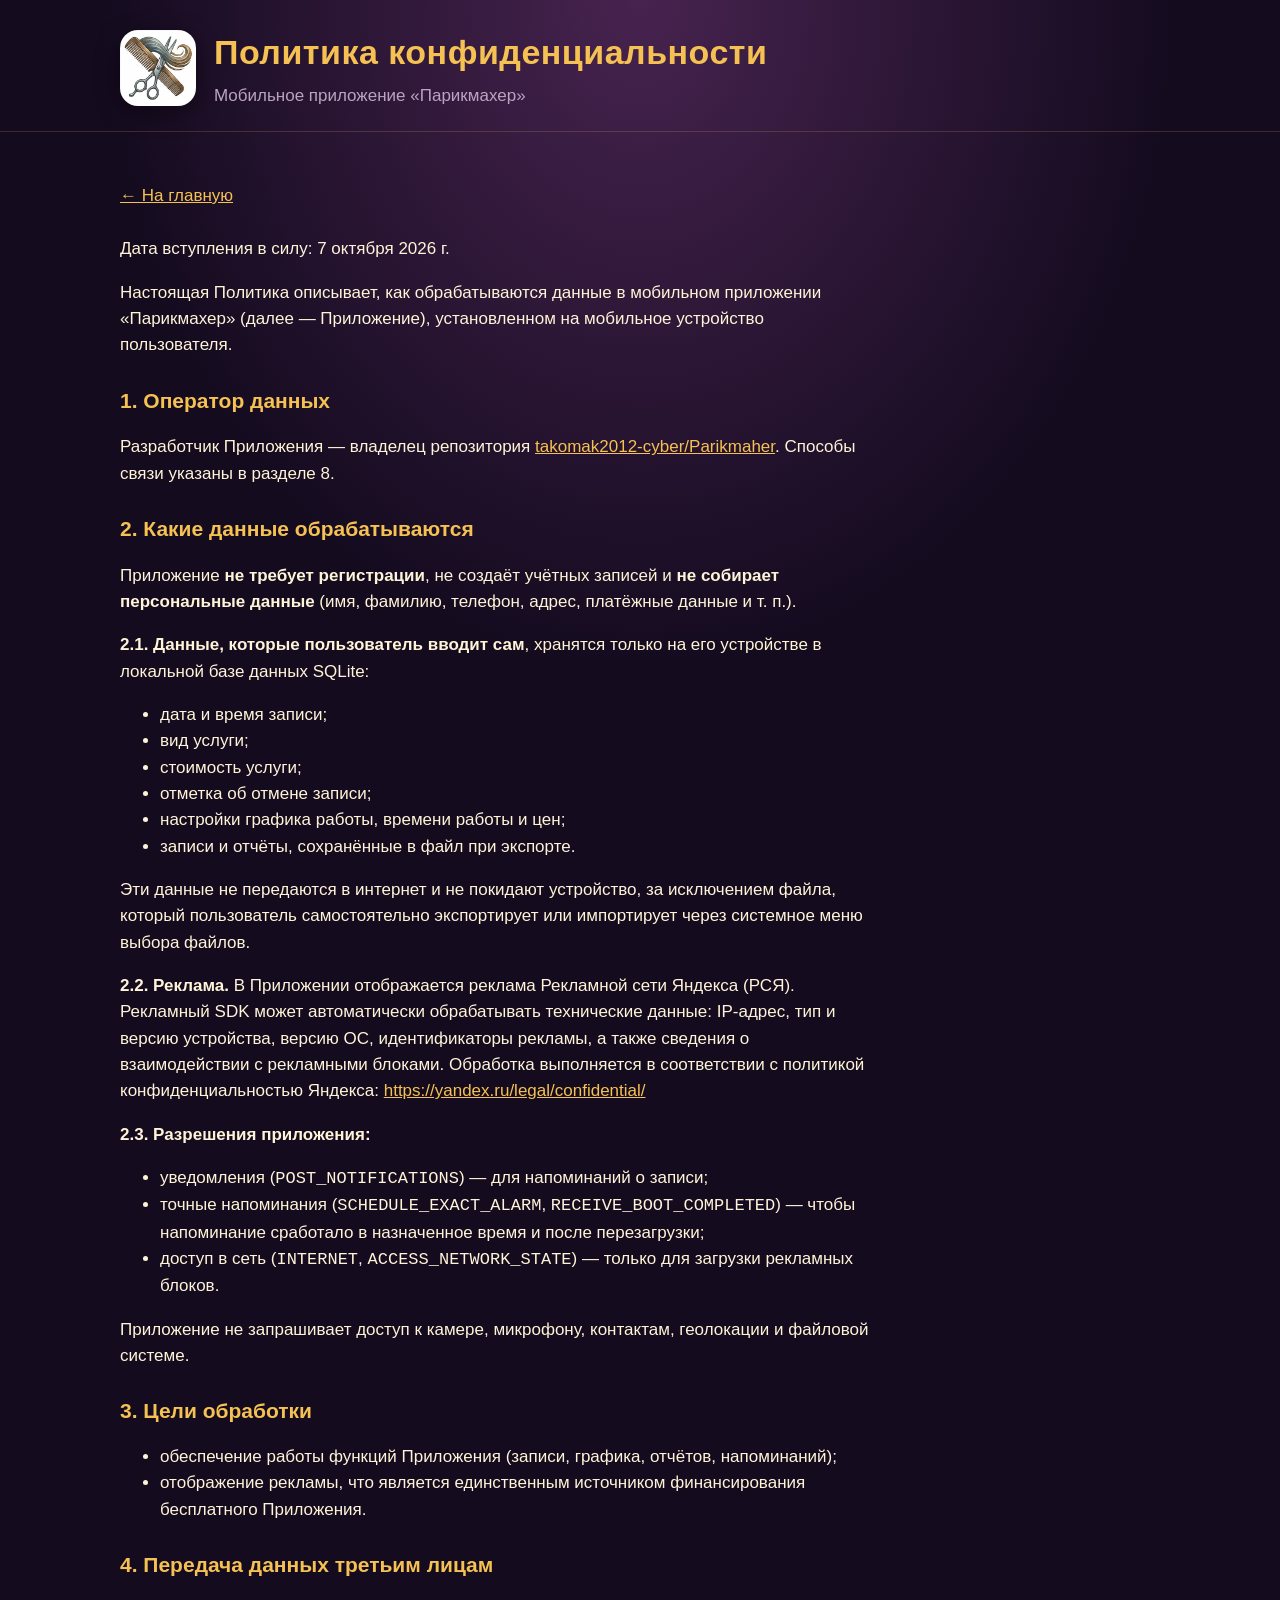
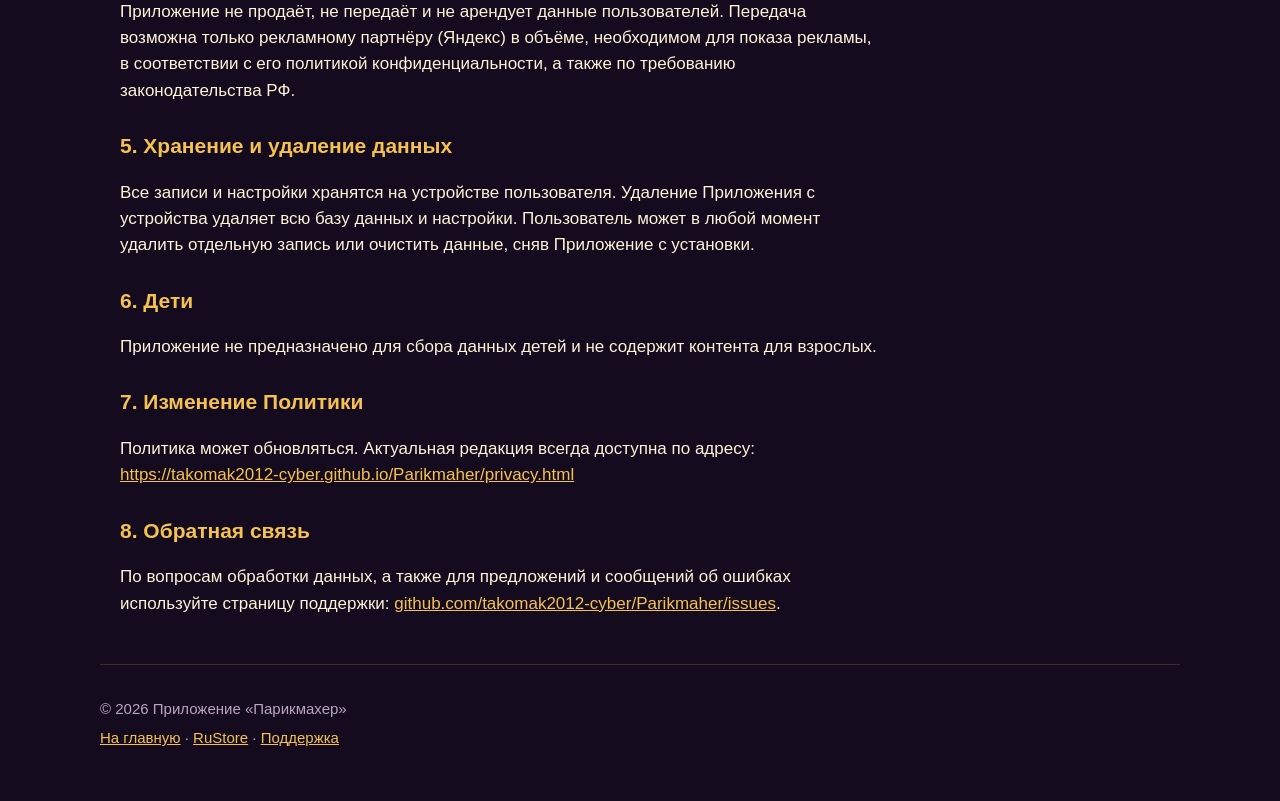
==== privacy.html @ 4c3a8845 "Сайт приложения Парикмахер: главная, политика конфиденциальности, скриншоты" ====
<!DOCTYPE html>
<html lang="ru">
<head>
<meta charset="utf-8">
<meta name="viewport" content="width=device-width, initial-scale=1">
<title>Политика конфиденциальности — Приложение «Парикмахер»</title>
<meta name="description" content="Политика конфиденциальности мобильного приложения «Парикмахер»: какие данные обрабатываются, зачем и как их удалить.">
<meta name="robots" content="noindex">
<link rel="icon" href="assets/icon-512.png">
<link rel="stylesheet" href="assets/style.css">
</head>
<body>

<header class="top">
  <div class="wrap top-in">
    <img class="logo" src="assets/icon-512.png" alt="Иконка приложения Парикмахер">
    <div>
      <h1>Политика конфиденциальности</h1>
      <p class="tag">Мобильное приложение «Парикмахер»</p>
    </div>
  </div>
</header>

<main class="wrap">
  <div class="prose">
    <p><a class="back" href="index.html">← На главную</a></p>
    <p>Дата вступления в силу: 7 октября 2026 г.</p>

    <p>Настоящая Политика описывает, как обрабатываются данные в мобильном приложении «Парикмахер» (далее — Приложение), установленном на мобильное устройство пользователя.</p>

    <h2>1. Оператор данных</h2>
    <p>Разработчик Приложения — владелец репозитория <a href="https://github.com/takomak2012-cyber/Parikmaher">takomak2012-cyber/Parikmaher</a>. Способы связи указаны в разделе 8.</p>

    <h2>2. Какие данные обрабатываются</h2>
    <p>Приложение <strong>не требует регистрации</strong>, не создаёт учётных записей и <strong>не собирает персональные данные</strong> (имя, фамилию, телефон, адрес, платёжные данные и т. п.).</p>

    <p><strong>2.1. Данные, которые пользователь вводит сам</strong>, хранятся только на его устройстве в локальной базе данных SQLite:</p>
    <ul>
      <li>дата и время записи;</li>
      <li>вид услуги;</li>
      <li>стоимость услуги;</li>
      <li>отметка об отмене записи;</li>
      <li>настройки графика работы, времени работы и цен;</li>
      <li>записи и отчёты, сохранённые в файл при экспорте.</li>
    </ul>
    <p>Эти данные не передаются в интернет и не покидают устройство, за исключением файла, который пользователь самостоятельно экспортирует или импортирует через системное меню выбора файлов.</p>

    <p><strong>2.2. Реклама.</strong> В Приложении отображается реклама Рекламной сети Яндекса (РСЯ). Рекламный SDK может автоматически обрабатывать технические данные: IP-адрес, тип и версию устройства, версию ОС, идентификаторы рекламы, а также сведения о взаимодействии с рекламными блоками. Обработка выполняется в соответствии с политикой конфиденциальностью Яндекса: <a href="https://yandex.ru/legal/confidential/" rel="noopener">https://yandex.ru/legal/confidential/</a></p>

    <p><strong>2.3. Разрешения приложения:</strong></p>
    <ul>
      <li>уведомления (<code>POST_NOTIFICATIONS</code>) — для напоминаний о записи;</li>
      <li>точные напоминания (<code>SCHEDULE_EXACT_ALARM</code>, <code>RECEIVE_BOOT_COMPLETED</code>) — чтобы напоминание сработало в назначенное время и после перезагрузки;</li>
      <li>доступ в сеть (<code>INTERNET</code>, <code>ACCESS_NETWORK_STATE</code>) — только для загрузки рекламных блоков.</li>
    </ul>
    <p>Приложение не запрашивает доступ к камере, микрофону, контактам, геолокации и файловой системе.</p>

    <h2>3. Цели обработки</h2>
    <ul>
      <li>обеспечение работы функций Приложения (записи, графика, отчётов, напоминаний);</li>
      <li>отображение рекламы, что является единственным источником финансирования бесплатного Приложения.</li>
    </ul>

    <h2>4. Передача данных третьим лицам</h2>
    <p>Приложение не продаёт, не передаёт и не арендует данные пользователей. Передача возможна только рекламному партнёру (Яндекс) в объёме, необходимом для показа рекламы, в соответствии с его политикой конфиденциальности, а также по требованию законодательства РФ.</p>

    <h2>5. Хранение и удаление данных</h2>
    <p>Все записи и настройки хранятся на устройстве пользователя. Удаление Приложения с устройства удаляет всю базу данных и настройки. Пользователь может в любой момент удалить отдельную запись или очистить данные, сняв Приложение с установки.</p>

    <h2>6. Дети</h2>
    <p>Приложение не предназначено для сбора данных детей и не содержит контента для взрослых.</p>

    <h2>7. Изменение Политики</h2>
    <p>Политика может обновляться. Актуальная редакция всегда доступна по адресу: <a href="https://takomak2012-cyber.github.io/Parikmaher/privacy.html">https://takomak2012-cyber.github.io/Parikmaher/privacy.html</a></p>

    <h2>8. Обратная связь</h2>
    <p>По вопросам обработки данных, а также для предложений и сообщений об ошибках используйте страницу поддержки: <a href="https://github.com/takomak2012-cyber/Parikmaher/issues">github.com/takomak2012-cyber/Parikmaher/issues</a>.</p>
  </div>
</main>

<footer class="wrap foot">
  <p>© 2026 Приложение «Парикмахер»</p>
  <p class="links">
    <a href="index.html">На главную</a> ·
    <a href="https://rustore.ru/catalog/app/ru.parikmaher.app" rel="noopener">RuStore</a> ·
    <a href="https://github.com/takomak2012-cyber/Parikmaher/issues">Поддержка</a>
  </p>
</footer>

</body>
</html>
---- assets/style.css ----
:root{
  --bg:#140b1f;
  --bg2:#281735;
  --gold:#f5c152;
  --cream:#fff4d7;
  --pink:#e87497;
  --green:#69c089;
  --muted:#baa4c1;
}
*{box-sizing:border-box}
html,body{margin:0;padding:0}
body{
  background:radial-gradient(60% 40% at 50% 0%, #47234f 0%, var(--bg) 70%) no-repeat, var(--bg);
  color:var(--cream);
  font-family:-apple-system,BlinkMacSystemFont,"Segoe UI",Roboto,"Helvetica Neue",Arial,sans-serif;
  line-height:1.55;
  -webkit-font-smoothing:antialiased;
}
a{color:var(--gold)}
.wrap{max-width:1080px;margin:0 auto;padding:0 20px}

.top{border-bottom:1px solid rgba(245,193,82,.18);padding:26px 0 22px}
.top-in{display:flex;align-items:center;gap:18px}
.logo{width:76px;height:76px;border-radius:18px;box-shadow:0 6px 24px rgba(0,0,0,.45)}
h1{margin:0;font-size:34px;letter-spacing:.5px;color:var(--gold)}
.tag{margin:4px 0 0;color:var(--muted);font-size:17px}

.hero{padding:38px 0 10px}
.lead{font-size:19px;max-width:760px;margin:0 0 22px}
.cta{display:flex;flex-wrap:wrap;gap:14px;margin:0 0 20px}
.btn{
  display:inline-block;padding:14px 26px;border-radius:999px;text-decoration:none;
  background:linear-gradient(180deg,#f7cd6d,#e0a83a);color:#2a1606;font-weight:700;font-size:17px;
  box-shadow:0 8px 20px rgba(0,0,0,.35);
}
.btn.ghost{background:transparent;color:var(--gold);border:2px solid rgba(245,193,82,.55);box-shadow:none}
.btn:hover{filter:brightness(1.06)}
.facts{list-style:none;display:flex;flex-wrap:wrap;gap:10px;padding:0;margin:0}
.facts li{background:rgba(255,255,255,.06);border:1px solid rgba(245,193,82,.22);border-radius:999px;padding:6px 14px;font-size:15px;color:var(--cream)}

.block{padding:40px 0}
.block h2{font-size:26px;color:var(--gold);margin:0 0 20px}
.grid{display:grid;grid-template-columns:repeat(auto-fit,minmax(260px,1fr));gap:16px}
.card{background:rgba(255,255,255,.05);border:1px solid rgba(245,193,82,.2);border-radius:18px;padding:18px 20px}
.card h3{margin:0 0 8px;font-size:19px;color:var(--gold)}
.card p{margin:0;color:var(--cream);opacity:.92;font-size:16px}

.shots{display:grid;grid-template-columns:repeat(auto-fit,minmax(230px,1fr));gap:22px}
.shots figure{margin:0;background:rgba(255,255,255,.05);border:1px solid rgba(245,193,82,.2);border-radius:20px;padding:14px 14px 16px}
.shots img{width:100%;display:block;border-radius:12px;background:#000}
.shots figcaption{margin-top:10px;font-size:14px;color:var(--muted);text-align:center}

.about ul{margin:0;padding-left:22px}
.about li{margin-bottom:8px;font-size:17px}

.foot{padding:26px 0 46px;color:var(--muted);font-size:15px;border-top:1px solid rgba(245,193,82,.18);margin-top:20px}
.foot p{margin:6px 0}

.prose{max-width:760px;padding:34px 0 10px}
.prose h1{font-size:30px;margin:0 0 18px}
.prose h2{font-size:21px;color:var(--gold);margin:26px 0 10px}
.prose p,.prose li{font-size:17px}
.back{display:inline-block;margin-bottom:10px}

@media (max-width:600px){
  h1{font-size:27px}
  .lead{font-size:17px}
  .block h2{font-size:22px}
}
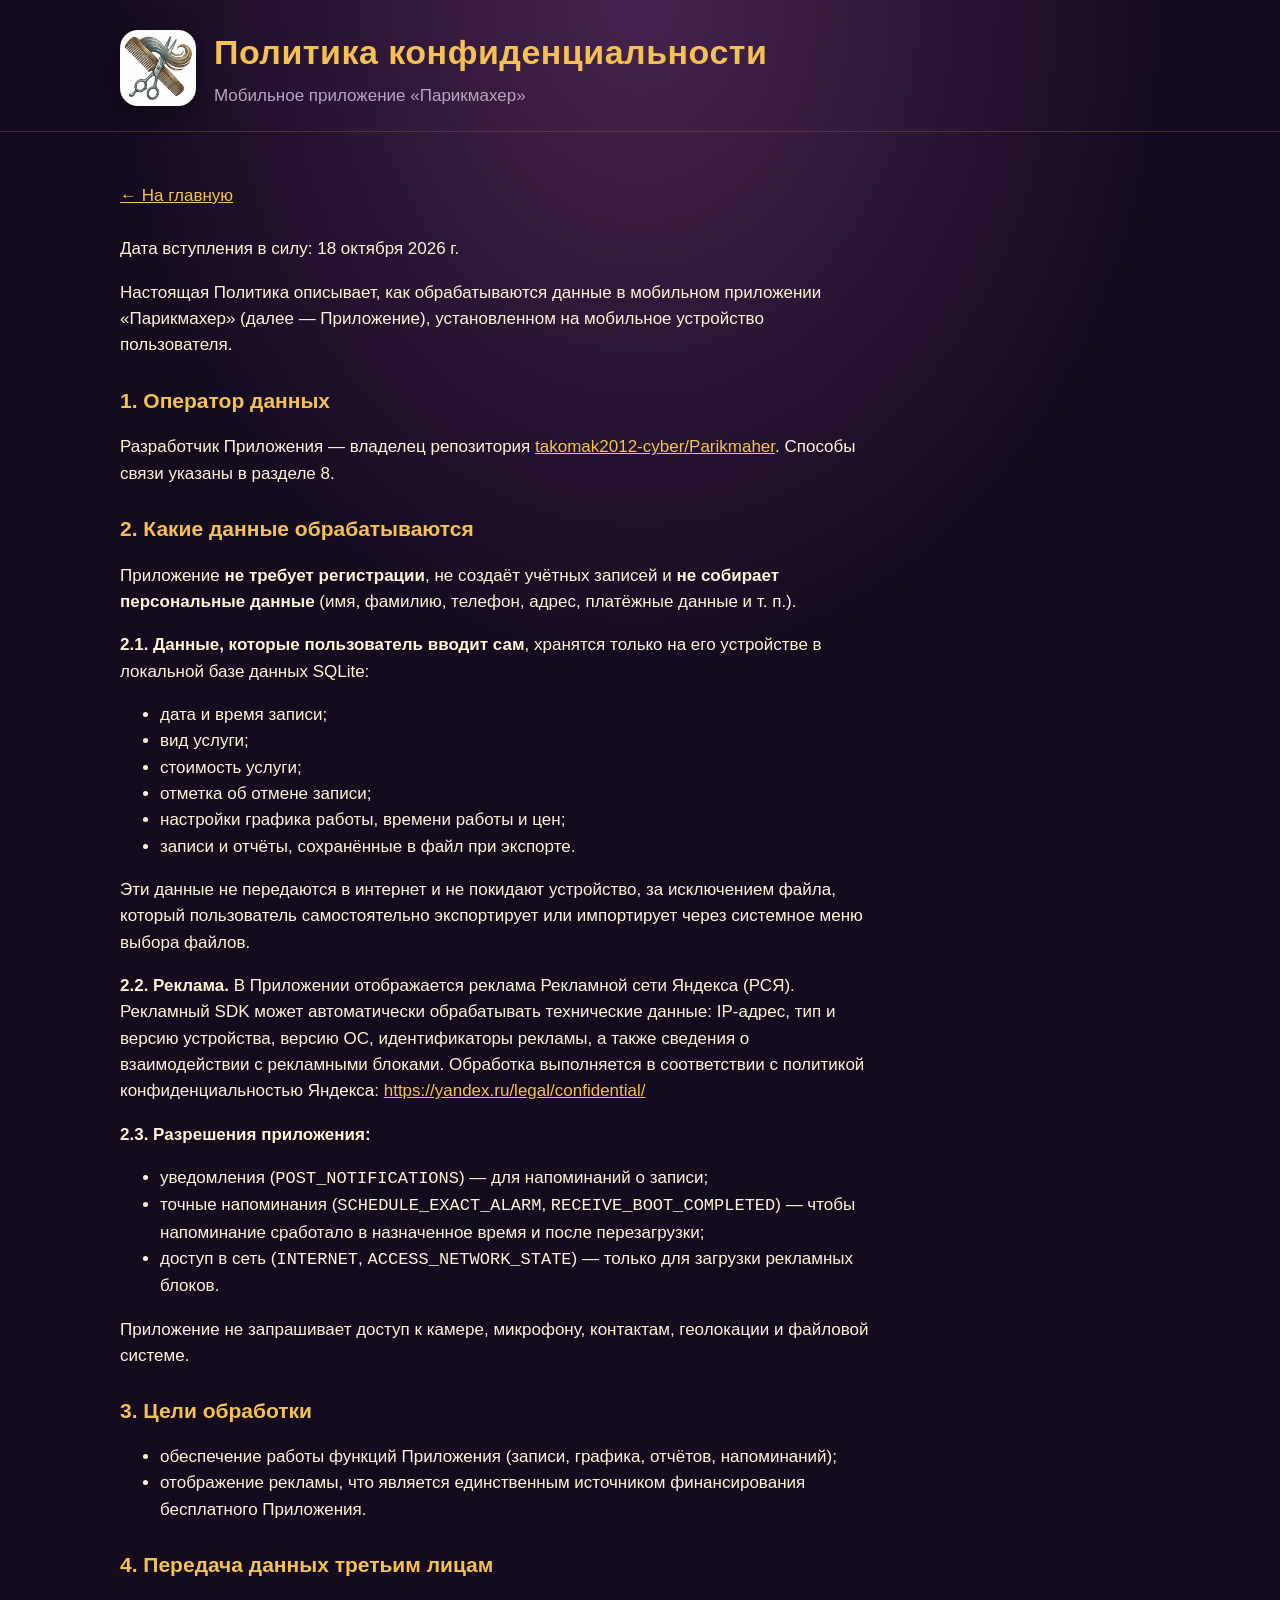
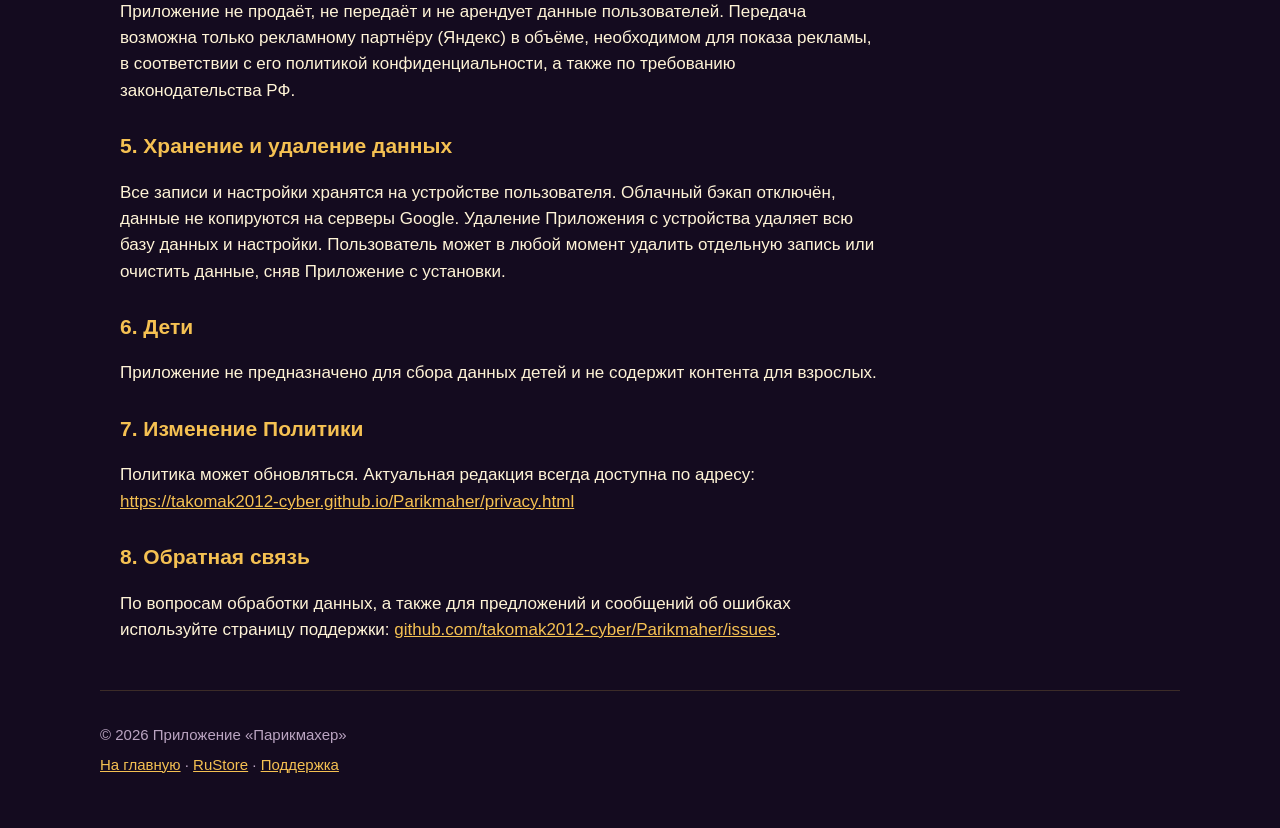
==== commit 14890e69: "Сайт: версия 2.10, новые возможности, ссылка на исходный код" ====
--- a/privacy.html
+++ b/privacy.html
@@ -24,7 +24,7 @@
 <main class="wrap">
   <div class="prose">
     <p><a class="back" href="index.html">← На главную</a></p>
-    <p>Дата вступления в силу: 7 октября 2026 г.</p>
+    <p>Дата вступления в силу: 18 октября 2026 г.</p>
 
     <p>Настоящая Политика описывает, как обрабатываются данные в мобильном приложении «Парикмахер» (далее — Приложение), установленном на мобильное устройство пользователя.</p>
 
@@ -65,7 +65,7 @@
     <p>Приложение не продаёт, не передаёт и не арендует данные пользователей. Передача возможна только рекламному партнёру (Яндекс) в объёме, необходимом для показа рекламы, в соответствии с его политикой конфиденциальности, а также по требованию законодательства РФ.</p>
 
     <h2>5. Хранение и удаление данных</h2>
-    <p>Все записи и настройки хранятся на устройстве пользователя. Удаление Приложения с устройства удаляет всю базу данных и настройки. Пользователь может в любой момент удалить отдельную запись или очистить данные, сняв Приложение с установки.</p>
+    <p>Все записи и настройки хранятся на устройстве пользователя. Облачный бэкап отключён, данные не копируются на серверы Google. Удаление Приложения с устройства удаляет всю базу данных и настройки. Пользователь может в любой момент удалить отдельную запись или очистить данные, сняв Приложение с установки.</p>
 
     <h2>6. Дети</h2>
     <p>Приложение не предназначено для сбора данных детей и не содержит контента для взрослых.</p>
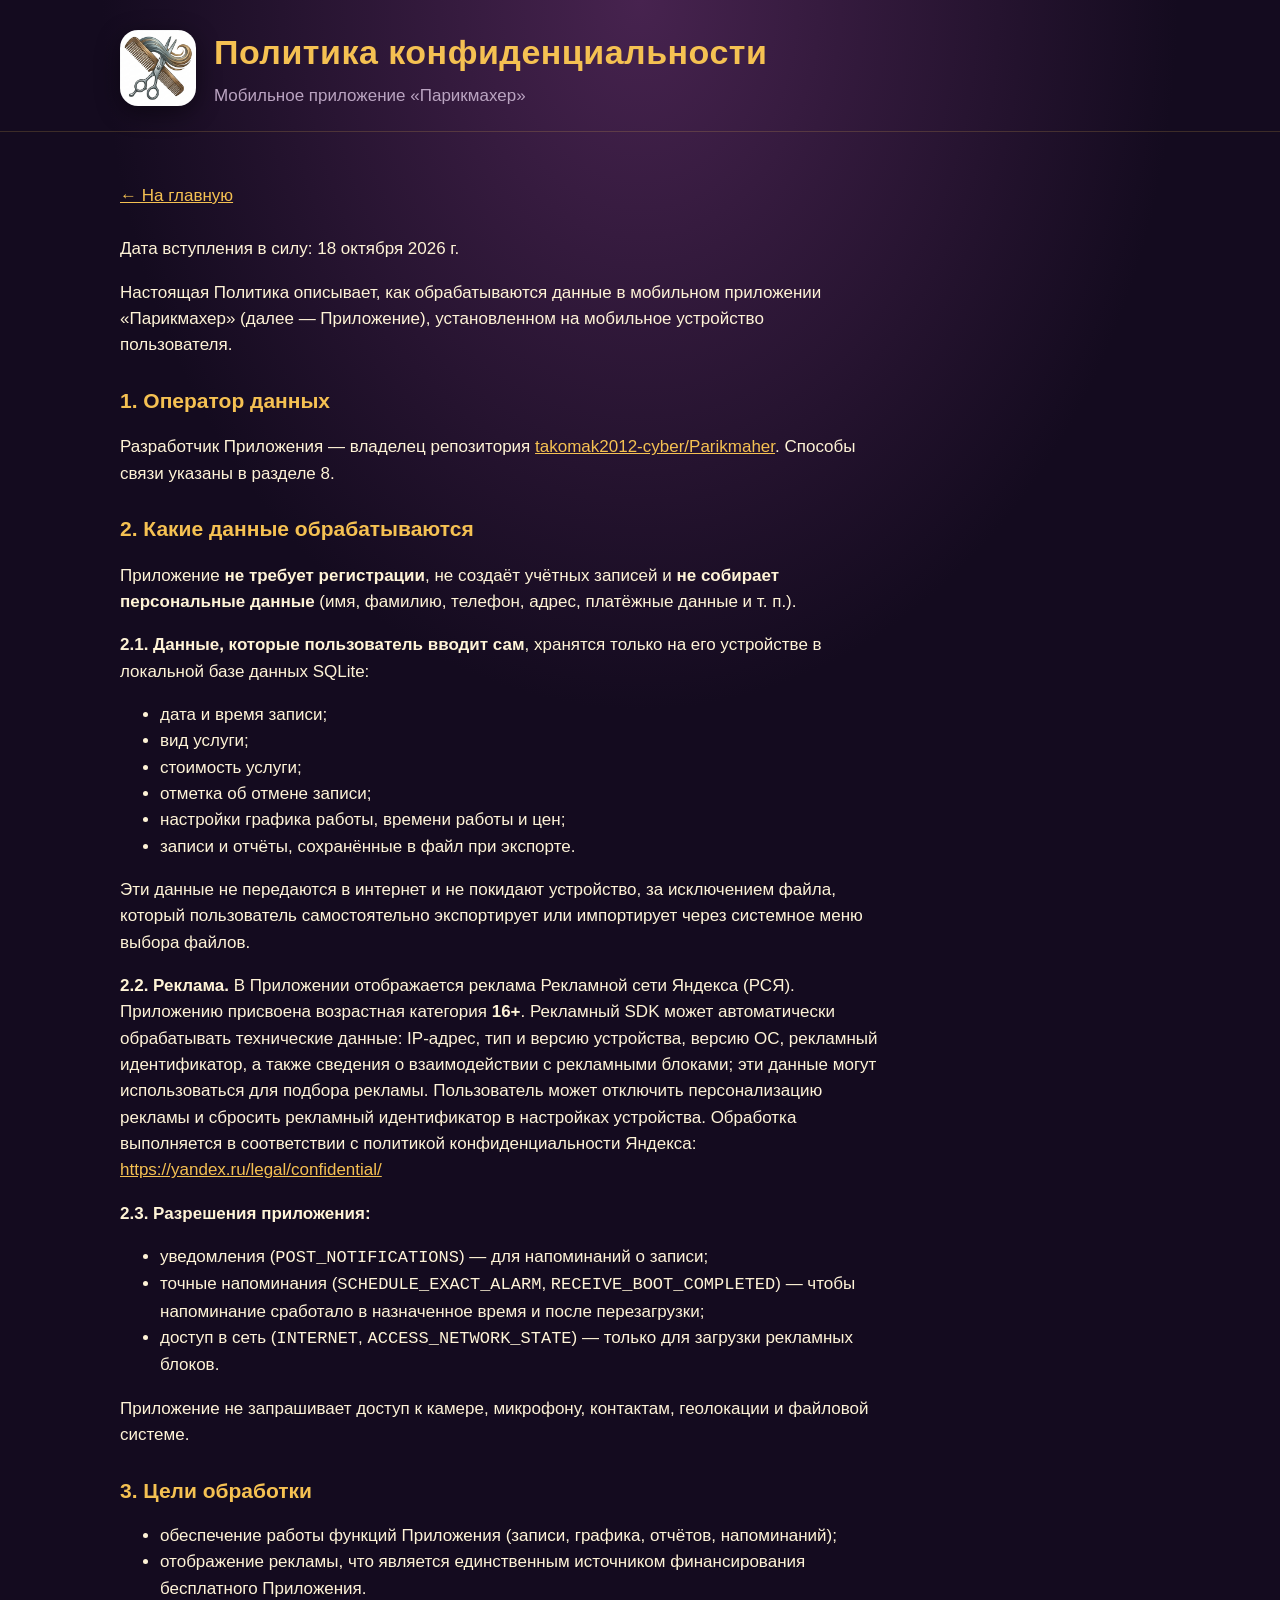
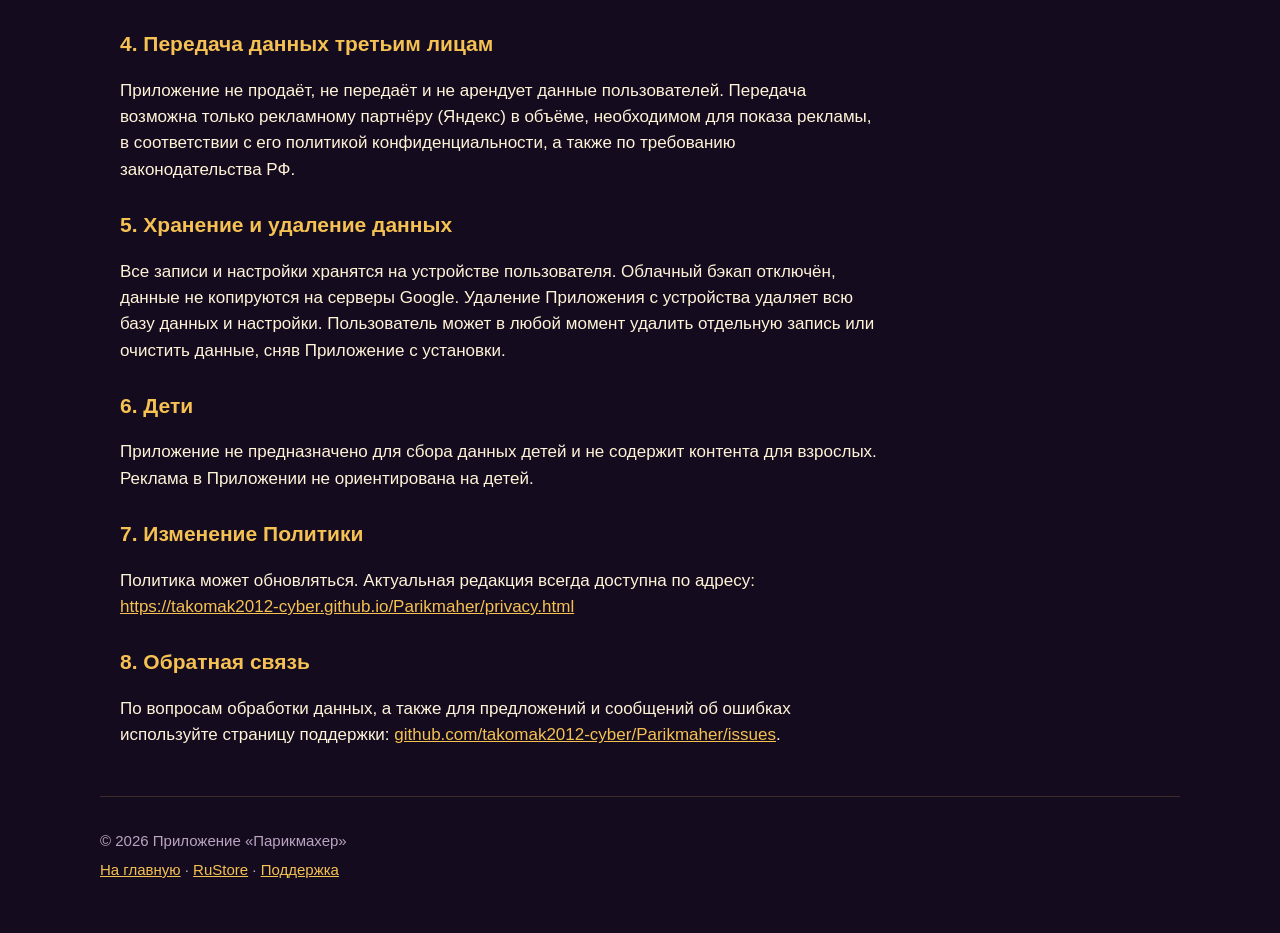
==== commit 5f583839: "Сайт: версия 2.12, услуги с длительностью, 16+" ====
--- a/privacy.html
+++ b/privacy.html
@@ -45,7 +45,7 @@
     </ul>
     <p>Эти данные не передаются в интернет и не покидают устройство, за исключением файла, который пользователь самостоятельно экспортирует или импортирует через системное меню выбора файлов.</p>
 
-    <p><strong>2.2. Реклама.</strong> В Приложении отображается реклама Рекламной сети Яндекса (РСЯ). Рекламный SDK может автоматически обрабатывать технические данные: IP-адрес, тип и версию устройства, версию ОС, идентификаторы рекламы, а также сведения о взаимодействии с рекламными блоками. Обработка выполняется в соответствии с политикой конфиденциальностью Яндекса: <a href="https://yandex.ru/legal/confidential/" rel="noopener">https://yandex.ru/legal/confidential/</a></p>
+    <p><strong>2.2. Реклама.</strong> В Приложении отображается реклама Рекламной сети Яндекса (РСЯ). Приложению присвоена возрастная категория <strong>16+</strong>. Рекламный SDK может автоматически обрабатывать технические данные: IP-адрес, тип и версию устройства, версию ОС, рекламный идентификатор, а также сведения о взаимодействии с рекламными блоками; эти данные могут использоваться для подбора рекламы. Пользователь может отключить персонализацию рекламы и сбросить рекламный идентификатор в настройках устройства. Обработка выполняется в соответствии с политикой конфиденциальности Яндекса: <a href="https://yandex.ru/legal/confidential/" rel="noopener">https://yandex.ru/legal/confidential/</a></p>
 
     <p><strong>2.3. Разрешения приложения:</strong></p>
     <ul>
@@ -68,7 +68,7 @@
     <p>Все записи и настройки хранятся на устройстве пользователя. Облачный бэкап отключён, данные не копируются на серверы Google. Удаление Приложения с устройства удаляет всю базу данных и настройки. Пользователь может в любой момент удалить отдельную запись или очистить данные, сняв Приложение с установки.</p>
 
     <h2>6. Дети</h2>
-    <p>Приложение не предназначено для сбора данных детей и не содержит контента для взрослых.</p>
+    <p>Приложение не предназначено для сбора данных детей и не содержит контента для взрослых. Реклама в Приложении не ориентирована на детей.</p>
 
     <h2>7. Изменение Политики</h2>
     <p>Политика может обновляться. Актуальная редакция всегда доступна по адресу: <a href="https://takomak2012-cyber.github.io/Parikmaher/privacy.html">https://takomak2012-cyber.github.io/Parikmaher/privacy.html</a></p>
